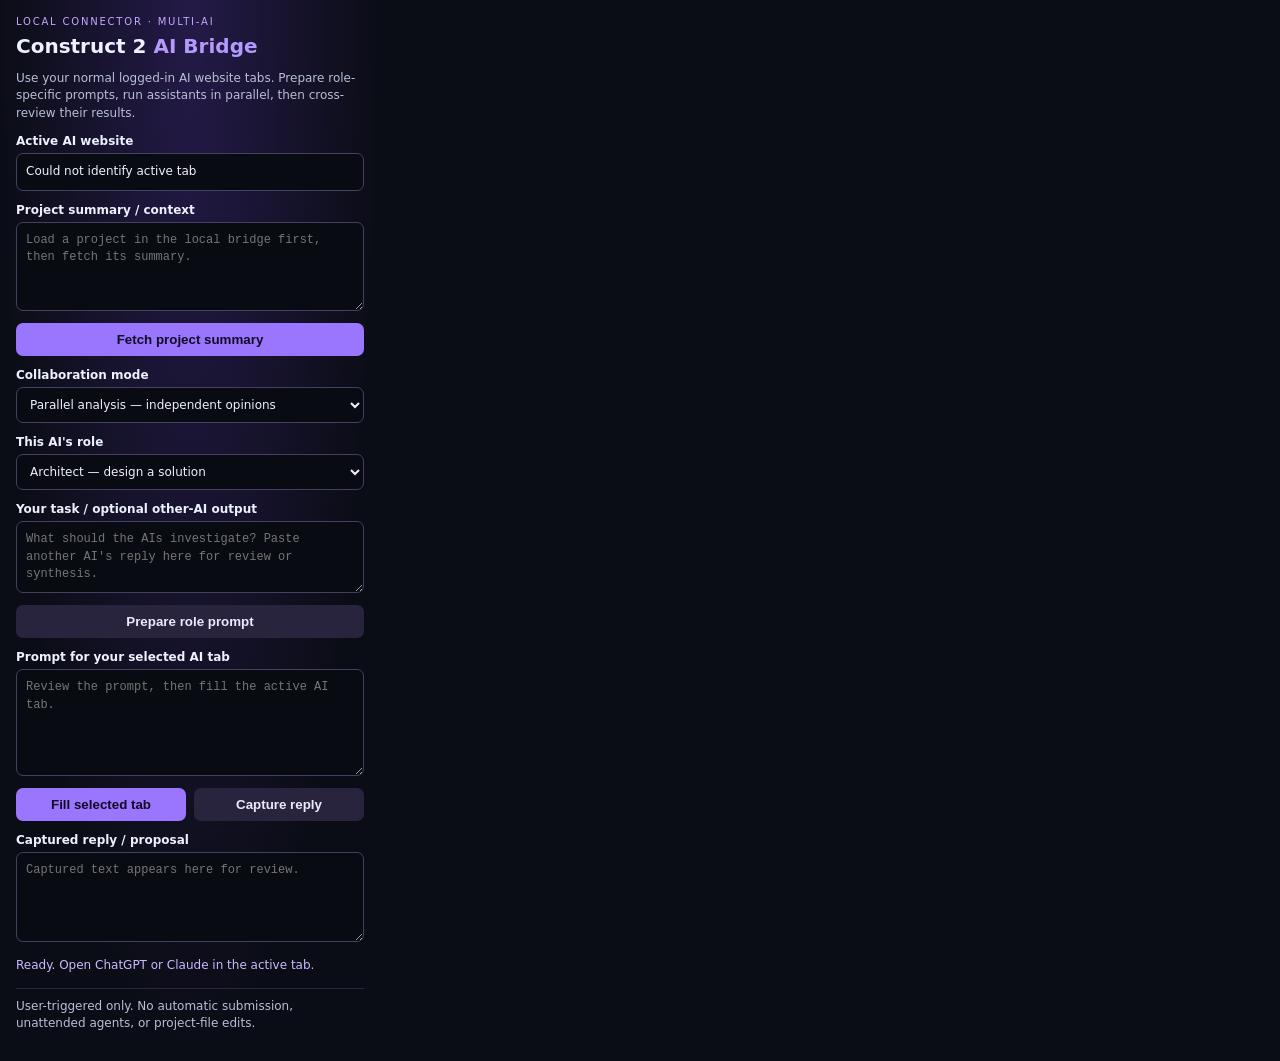
==== browser-extension/popup.html @ 30c67f8c "Load provider adapters before popup logic" ====
<!doctype html>
<html lang="en"><head><meta charset="utf-8"><meta name="viewport" content="width=device-width,initial-scale=1"><title>Construct 2 AI Bridge</title><link rel="stylesheet" href="popup.css"></head>
<body><main><div class="eyebrow">LOCAL CONNECTOR · MULTI-AI</div><h1>Construct 2 <span>AI Bridge</span></h1>
<p class="hint">Use your normal logged-in AI website tabs. Prepare role-specific prompts, run assistants in parallel, then cross-review their results.</p><label for="provider">Active AI website</label><input id="provider" readonly value="Checking active tab…" aria-live="polite">
<label for="project">Project summary / context</label><textarea id="project" rows="4" placeholder="Load a project in the local bridge first, then fetch its summary."></textarea><div class="row"><button id="fetch">Fetch project summary</button></div>
<label for="mode">Collaboration mode</label><select id="mode"><option value="parallel">Parallel analysis — independent opinions</option><option value="review">Review — critique another AI's proposal</option><option value="synthesis">Synthesis — reconcile both responses</option></select>
<label for="role">This AI's role</label><select id="role"><option value="architect">Architect — design a solution</option><option value="debugger">Debugger — find causes and edge cases</option><option value="reviewer">Reviewer — challenge assumptions</option><option value="implementer">Implementer — give concrete steps</option></select>
<label for="task">Your task / optional other-AI output</label><textarea id="task" rows="3" placeholder="What should the AIs investigate? Paste another AI's reply here for review or synthesis."></textarea><div class="row"><button id="prepare" class="secondary">Prepare role prompt</button></div>
<label for="prompt">Prompt for your selected AI tab</label><textarea id="prompt" rows="5" placeholder="Review the prompt, then fill the active AI tab."></textarea><div class="row"><button id="fill">Fill selected tab</button><button id="capture" class="secondary">Capture reply</button></div>
<label for="reply">Captured reply / proposal</label><textarea id="reply" rows="4" placeholder="Captured text appears here for review."></textarea><p id="status" role="status">Ready. Open ChatGPT or Claude in the active tab.</p><p class="foot">User-triggered only. No automatic submission, unattended agents, or project-file edits.</p></main><script src="provider-adapters.js"></script><script src="popup.js"></script></body></html>
---- browser-extension/popup.css ----
:root{color-scheme:dark;font-family:system-ui,sans-serif;background:#0b0d16;color:#edf0ff}*{box-sizing:border-box}body{margin:0;width:380px;background:radial-gradient(ellipse at top,#241a48,#0b0d16 70%)}main{padding:16px}.eyebrow{font-size:10px;letter-spacing:.18em;color:#c4a7ff}h1{font-size:20px;margin:7px 0 10px}h1 span{color:#b49aff}.hint,.foot{font-size:12px;color:#b8bfd5;line-height:1.45}label{display:block;font-size:12px;font-weight:700;margin:12px 0 5px}textarea,select,input{width:100%;background:#090b12;border:1px solid #44405f;color:#f1efff;border-radius:7px;padding:9px;font:12px/1.45 system-ui,sans-serif}textarea{resize:vertical;background:#090b12;border:1px solid #44405f;color:#f1efff;border-radius:7px;padding:9px;font:12px/1.45 ui-monospace,monospace}button{border:0;border-radius:7px;background:#9a76ff;color:#120b24;font-weight:750;padding:9px 10px;cursor:pointer;flex:1}.secondary{background:#29243e;color:#eee8ff}.row{display:flex;gap:8px;margin-top:8px}#status{font-size:12px;color:#c9baff;min-height:18px}.foot{border-top:1px solid #29243e;padding-top:9px}
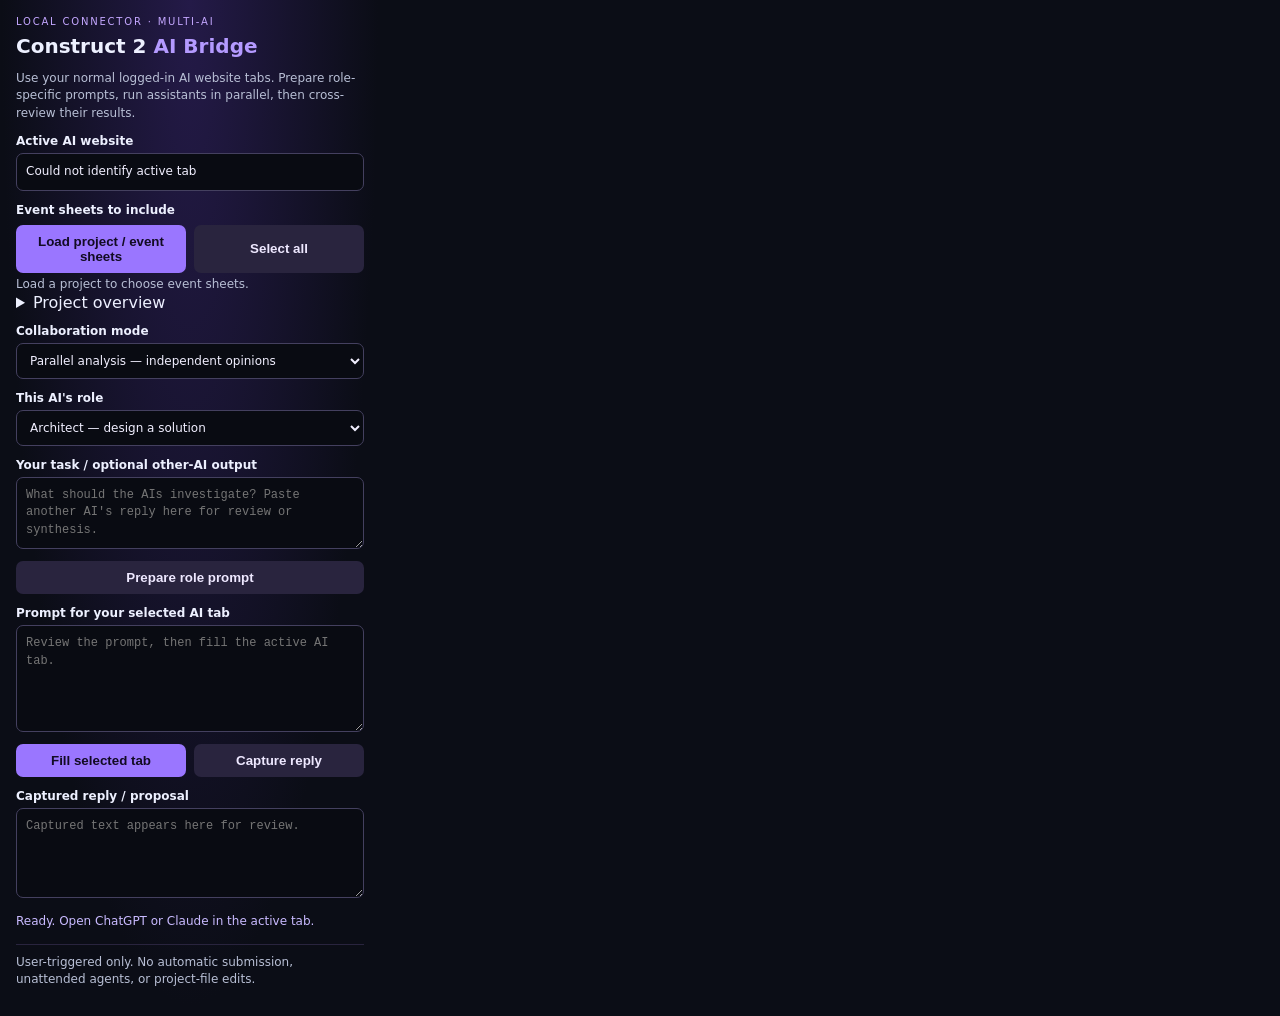
==== commit 84754e30: "Add selectable event-sheet list to extension popup" ====
--- a/browser-extension/popup.html
+++ b/browser-extension/popup.html
@@ -2,9 +2,9 @@
 <html lang="en"><head><meta charset="utf-8"><meta name="viewport" content="width=device-width,initial-scale=1"><title>Construct 2 AI Bridge</title><link rel="stylesheet" href="popup.css"></head>
 <body><main><div class="eyebrow">LOCAL CONNECTOR · MULTI-AI</div><h1>Construct 2 <span>AI Bridge</span></h1>
 <p class="hint">Use your normal logged-in AI website tabs. Prepare role-specific prompts, run assistants in parallel, then cross-review their results.</p><label for="provider">Active AI website</label><input id="provider" readonly value="Checking active tab…" aria-live="polite">
-<label for="project">Project summary / context</label><textarea id="project" rows="4" placeholder="Load a project in the local bridge first, then fetch its summary."></textarea><div class="row"><button id="fetch">Fetch project summary</button></div>
+<label>Event sheets to include</label><div class="row"><button id="fetch">Load project / event sheets</button><button id="selectAll" class="secondary">Select all</button></div><div id="sheets" class="sheets"><span class="hint">Load a project to choose event sheets.</span></div><details><summary>Project overview</summary><textarea id="project" rows="3" readonly placeholder="Project overview appears here."></textarea></details>
 <label for="mode">Collaboration mode</label><select id="mode"><option value="parallel">Parallel analysis — independent opinions</option><option value="review">Review — critique another AI's proposal</option><option value="synthesis">Synthesis — reconcile both responses</option></select>
 <label for="role">This AI's role</label><select id="role"><option value="architect">Architect — design a solution</option><option value="debugger">Debugger — find causes and edge cases</option><option value="reviewer">Reviewer — challenge assumptions</option><option value="implementer">Implementer — give concrete steps</option></select>
 <label for="task">Your task / optional other-AI output</label><textarea id="task" rows="3" placeholder="What should the AIs investigate? Paste another AI's reply here for review or synthesis."></textarea><div class="row"><button id="prepare" class="secondary">Prepare role prompt</button></div>
 <label for="prompt">Prompt for your selected AI tab</label><textarea id="prompt" rows="5" placeholder="Review the prompt, then fill the active AI tab."></textarea><div class="row"><button id="fill">Fill selected tab</button><button id="capture" class="secondary">Capture reply</button></div>
-<label for="reply">Captured reply / proposal</label><textarea id="reply" rows="4" placeholder="Captured text appears here for review."></textarea><p id="status" role="status">Ready. Open ChatGPT or Claude in the active tab.</p><p class="foot">User-triggered only. No automatic submission, unattended agents, or project-file edits.</p></main><script src="provider-adapters.js"></script><script src="popup.js"></script></body></html>+<label for="reply">Captured reply / proposal</label><textarea id="reply" rows="4" placeholder="Captured text appears here for review."></textarea><p id="status" role="status">Ready. Open ChatGPT or Claude in the active tab.</p><p class="foot">User-triggered only. No automatic submission, unattended agents, or project-file edits.</p></main><script src="connectors/chatgpt.js"></script><script src="connectors/claude.js"></script><script src="provider-adapters.js"></script><script src="popup.js"></script></body></html>
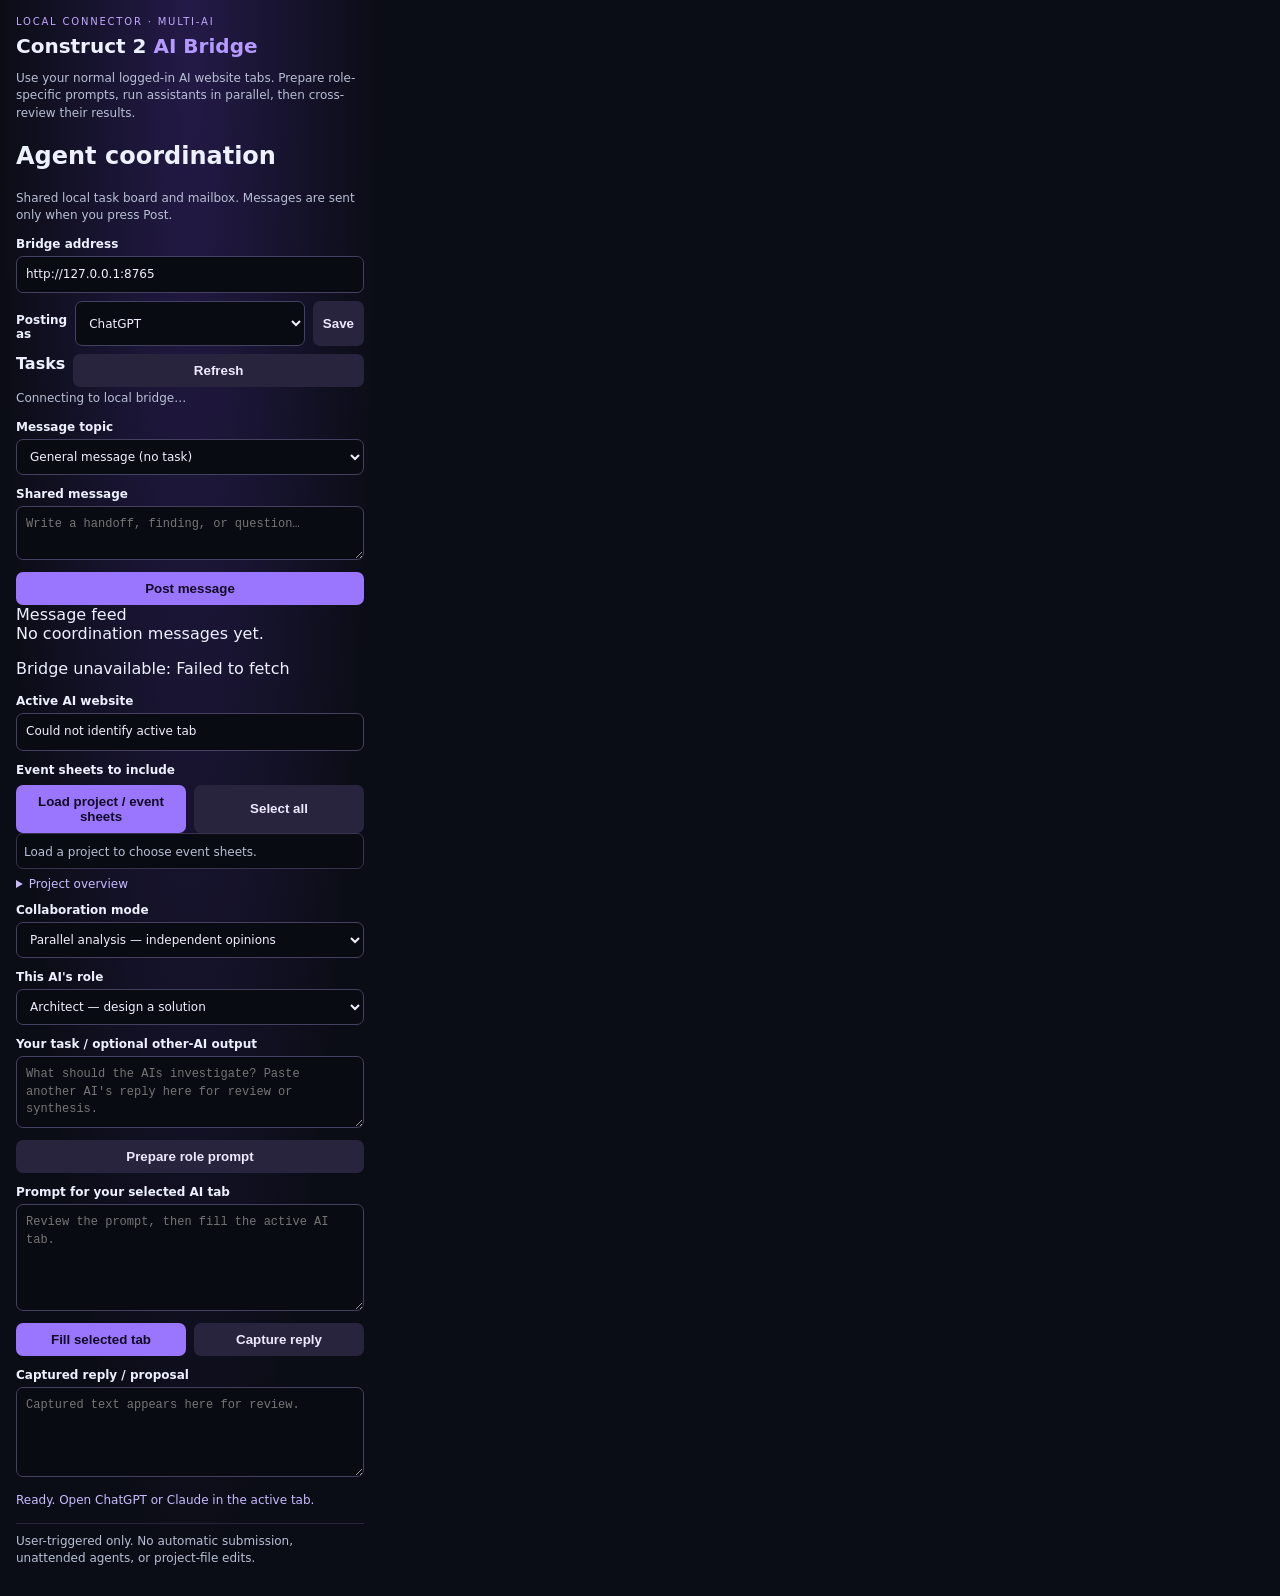
==== commit 9a6baf38: "Add coordination controls to extension popup" ====
--- a/browser-extension/popup.html
+++ b/browser-extension/popup.html
@@ -1,7 +1,20 @@
 <!doctype html>
 <html lang="en"><head><meta charset="utf-8"><meta name="viewport" content="width=device-width,initial-scale=1"><title>Construct 2 AI Bridge</title><link rel="stylesheet" href="popup.css"></head>
 <body><main><div class="eyebrow">LOCAL CONNECTOR · MULTI-AI</div><h1>Construct 2 <span>AI Bridge</span></h1>
-<p class="hint">Use your normal logged-in AI website tabs. Prepare role-specific prompts, run assistants in parallel, then cross-review their results.</p><label for="provider">Active AI website</label><input id="provider" readonly value="Checking active tab…" aria-live="polite">
+<p class="hint">Use your normal logged-in AI website tabs. Prepare role-specific prompts, run assistants in parallel, then cross-review their results.</p><section class="coord-panel" aria-labelledby="coordHeading">
+<h2 id="coordHeading">Agent coordination</h2>
+<p class="hint">Shared local task board and mailbox. Messages are sent only when you press Post.</p>
+<label for="coordApiBase">Bridge address</label><input id="coordApiBase" type="url" value="http://127.0.0.1:8765" spellcheck="false">
+<div class="row"><label class="agent-label" for="coordAgent">Posting as</label><select id="coordAgent"><option value="chatgpt">ChatGPT</option><option value="claude">Claude</option></select><button id="coordSave" class="secondary">Save</button></div>
+<div class="row"><strong class="subheading">Tasks</strong><button id="coordRefresh" class="secondary compact">Refresh</button></div>
+<div id="coordTasks" class="coord-list"><span class="hint">Connecting to local bridge…</span></div>
+<label for="coordMessageTask">Message topic</label><select id="coordMessageTask"><option value="">General message (no task)</option></select>
+<label for="coordMessage">Shared message</label><textarea id="coordMessage" rows="2" placeholder="Write a handoff, finding, or question…"></textarea>
+<div class="row"><button id="coordPost">Post message</button></div>
+<div class="subheading">Message feed</div><div id="coordMessages" class="coord-list message-list">No coordination messages yet.</div>
+<p id="coordStatus" class="coord-status" role="status">Connecting…</p>
+</section>
+<label for="provider">Active AI website</label><input id="provider" readonly value="Checking active tab…" aria-live="polite">
 <label>Event sheets to include</label><div class="row"><button id="fetch">Load project / event sheets</button><button id="selectAll" class="secondary">Select all</button></div><div id="sheets" class="sheets"><span class="hint">Load a project to choose event sheets.</span></div><details><summary>Project overview</summary><textarea id="project" rows="3" readonly placeholder="Project overview appears here."></textarea></details>
 <label for="mode">Collaboration mode</label><select id="mode"><option value="parallel">Parallel analysis — independent opinions</option><option value="review">Review — critique another AI's proposal</option><option value="synthesis">Synthesis — reconcile both responses</option></select>
 <label for="role">This AI's role</label><select id="role"><option value="architect">Architect — design a solution</option><option value="debugger">Debugger — find causes and edge cases</option><option value="reviewer">Reviewer — challenge assumptions</option><option value="implementer">Implementer — give concrete steps</option></select>
--- a/browser-extension/popup.css
+++ b/browser-extension/popup.css
@@ -1 +1,3 @@
 :root{color-scheme:dark;font-family:system-ui,sans-serif;background:#0b0d16;color:#edf0ff}*{box-sizing:border-box}body{margin:0;width:380px;background:radial-gradient(ellipse at top,#241a48,#0b0d16 70%)}main{padding:16px}.eyebrow{font-size:10px;letter-spacing:.18em;color:#c4a7ff}h1{font-size:20px;margin:7px 0 10px}h1 span{color:#b49aff}.hint,.foot{font-size:12px;color:#b8bfd5;line-height:1.45}label{display:block;font-size:12px;font-weight:700;margin:12px 0 5px}textarea,select,input{width:100%;background:#090b12;border:1px solid #44405f;color:#f1efff;border-radius:7px;padding:9px;font:12px/1.45 system-ui,sans-serif}textarea{resize:vertical;background:#090b12;border:1px solid #44405f;color:#f1efff;border-radius:7px;padding:9px;font:12px/1.45 ui-monospace,monospace}button{border:0;border-radius:7px;background:#9a76ff;color:#120b24;font-weight:750;padding:9px 10px;cursor:pointer;flex:1}.secondary{background:#29243e;color:#eee8ff}.row{display:flex;gap:8px;margin-top:8px}#status{font-size:12px;color:#c9baff;min-height:18px}.foot{border-top:1px solid #29243e;padding-top:9px}
+
+.sheets{max-height:150px;overflow:auto;border:1px solid #39334f;border-radius:7px;padding:7px;background:#090b12}.sheet-option{display:flex;gap:8px;align-items:flex-start;padding:6px 2px;font-size:12px;border-bottom:1px solid #242033}.sheet-option:last-child{border-bottom:0}.sheet-option input{width:auto;margin:2px 0 0;accent-color:#a98aff}.sheet-option span{overflow-wrap:anywhere}.sheet-option small{display:block;color:#a9acc4;margin-top:2px}details{margin-top:8px;font-size:12px;color:#c9baff}summary{cursor:pointer}#project{margin-top:6px}
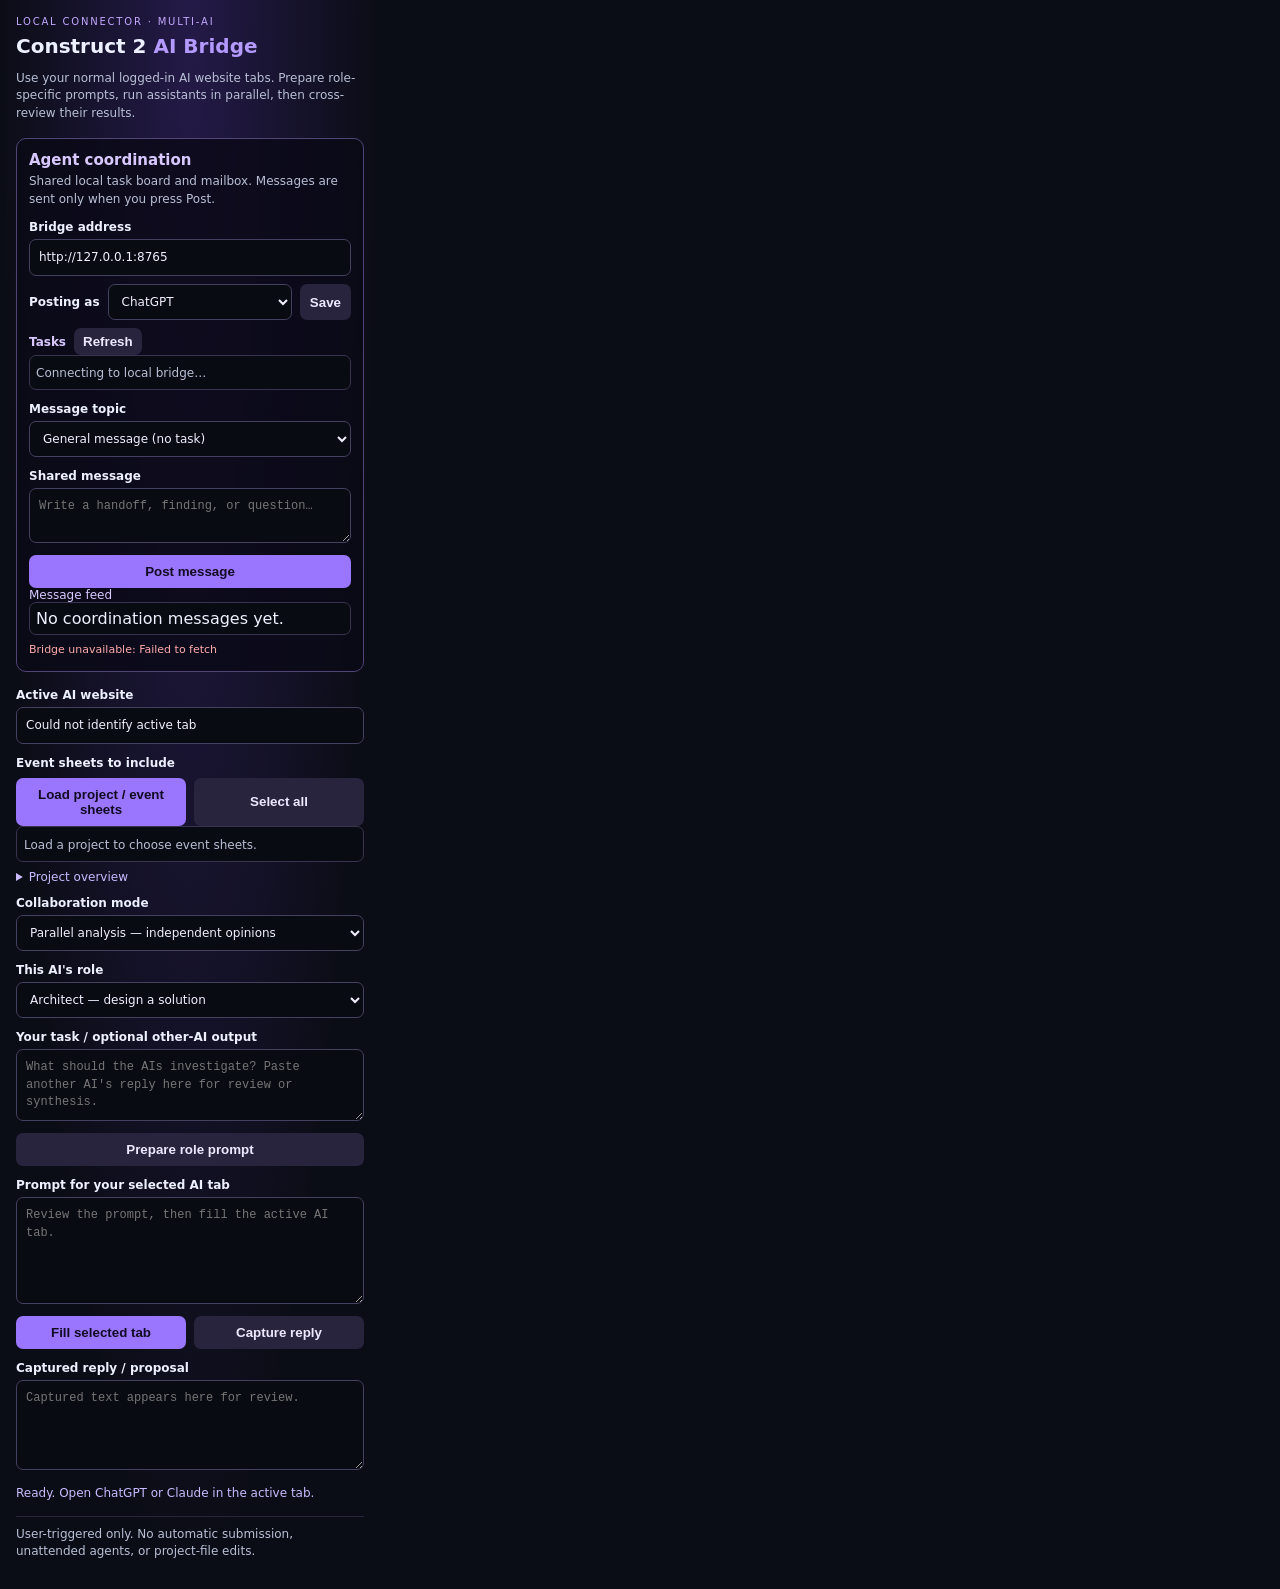
==== commit ed6bb555: "Load coordination client before popup integration" ====
--- a/browser-extension/popup.html
+++ b/browser-extension/popup.html
@@ -20,4 +20,4 @@
 <label for="role">This AI's role</label><select id="role"><option value="architect">Architect — design a solution</option><option value="debugger">Debugger — find causes and edge cases</option><option value="reviewer">Reviewer — challenge assumptions</option><option value="implementer">Implementer — give concrete steps</option></select>
 <label for="task">Your task / optional other-AI output</label><textarea id="task" rows="3" placeholder="What should the AIs investigate? Paste another AI's reply here for review or synthesis."></textarea><div class="row"><button id="prepare" class="secondary">Prepare role prompt</button></div>
 <label for="prompt">Prompt for your selected AI tab</label><textarea id="prompt" rows="5" placeholder="Review the prompt, then fill the active AI tab."></textarea><div class="row"><button id="fill">Fill selected tab</button><button id="capture" class="secondary">Capture reply</button></div>
-<label for="reply">Captured reply / proposal</label><textarea id="reply" rows="4" placeholder="Captured text appears here for review."></textarea><p id="status" role="status">Ready. Open ChatGPT or Claude in the active tab.</p><p class="foot">User-triggered only. No automatic submission, unattended agents, or project-file edits.</p></main><script src="connectors/chatgpt.js"></script><script src="connectors/claude.js"></script><script src="provider-adapters.js"></script><script src="popup.js"></script></body></html>+<label for="reply">Captured reply / proposal</label><textarea id="reply" rows="4" placeholder="Captured text appears here for review."></textarea><p id="status" role="status">Ready. Open ChatGPT or Claude in the active tab.</p><p class="foot">User-triggered only. No automatic submission, unattended agents, or project-file edits.</p></main><script src="coordination-client.js"></script><script src="connectors/chatgpt.js"></script><script src="connectors/claude.js"></script><script src="provider-adapters.js"></script><script src="popup.js"></script></body></html>
--- a/browser-extension/popup.css
+++ b/browser-extension/popup.css
@@ -1,3 +1,21 @@
 :root{color-scheme:dark;font-family:system-ui,sans-serif;background:#0b0d16;color:#edf0ff}*{box-sizing:border-box}body{margin:0;width:380px;background:radial-gradient(ellipse at top,#241a48,#0b0d16 70%)}main{padding:16px}.eyebrow{font-size:10px;letter-spacing:.18em;color:#c4a7ff}h1{font-size:20px;margin:7px 0 10px}h1 span{color:#b49aff}.hint,.foot{font-size:12px;color:#b8bfd5;line-height:1.45}label{display:block;font-size:12px;font-weight:700;margin:12px 0 5px}textarea,select,input{width:100%;background:#090b12;border:1px solid #44405f;color:#f1efff;border-radius:7px;padding:9px;font:12px/1.45 system-ui,sans-serif}textarea{resize:vertical;background:#090b12;border:1px solid #44405f;color:#f1efff;border-radius:7px;padding:9px;font:12px/1.45 ui-monospace,monospace}button{border:0;border-radius:7px;background:#9a76ff;color:#120b24;font-weight:750;padding:9px 10px;cursor:pointer;flex:1}.secondary{background:#29243e;color:#eee8ff}.row{display:flex;gap:8px;margin-top:8px}#status{font-size:12px;color:#c9baff;min-height:18px}.foot{border-top:1px solid #29243e;padding-top:9px}
 
 .sheets{max-height:150px;overflow:auto;border:1px solid #39334f;border-radius:7px;padding:7px;background:#090b12}.sheet-option{display:flex;gap:8px;align-items:flex-start;padding:6px 2px;font-size:12px;border-bottom:1px solid #242033}.sheet-option:last-child{border-bottom:0}.sheet-option input{width:auto;margin:2px 0 0;accent-color:#a98aff}.sheet-option span{overflow-wrap:anywhere}.sheet-option small{display:block;color:#a9acc4;margin-top:2px}details{margin-top:8px;font-size:12px;color:#c9baff}summary{cursor:pointer}#project{margin-top:6px}
+
+.coord-panel{margin:16px 0;padding:12px;border:1px solid #514477;border-radius:10px;background:rgba(10,9,22,.82)}
+.coord-panel h2{font-size:15px;margin:0 0 4px;color:#d8c8ff}
+.coord-panel .hint{margin:4px 0 8px}
+.agent-label{margin:0;align-self:center;white-space:nowrap}
+.subheading{font-size:12px;color:#d8c8ff;align-self:center}
+.compact{flex:0 0 auto;padding:6px 9px}
+.coord-list{max-height:180px;overflow:auto;border:1px solid #39334f;border-radius:7px;background:#090b12;padding:6px}
+.coord-task,.coord-message{padding:8px;border-bottom:1px solid #29243e}
+.coord-task:last-child,.coord-message:last-child{border-bottom:0}
+.coord-task-heading{display:flex;justify-content:space-between;gap:8px;align-items:flex-start;font-size:12px}
+.coord-task p,.coord-message p{font-size:12px;white-space:pre-wrap;overflow-wrap:anywhere;margin:5px 0}
+.coord-task small,.coord-message small{font-size:10px;color:#aaa4c5;overflow-wrap:anywhere}
+.coord-state{color:#c4a7ff;font-size:10px;white-space:nowrap}
+.coord-task button{display:block;width:100%;margin-top:7px}
+.message-list{max-height:150px}
+.coord-status{font-size:11px;color:#c9baff;min-height:16px;margin:8px 0 0;overflow-wrap:anywhere}
+.coord-status.error{color:#ffaaaa}
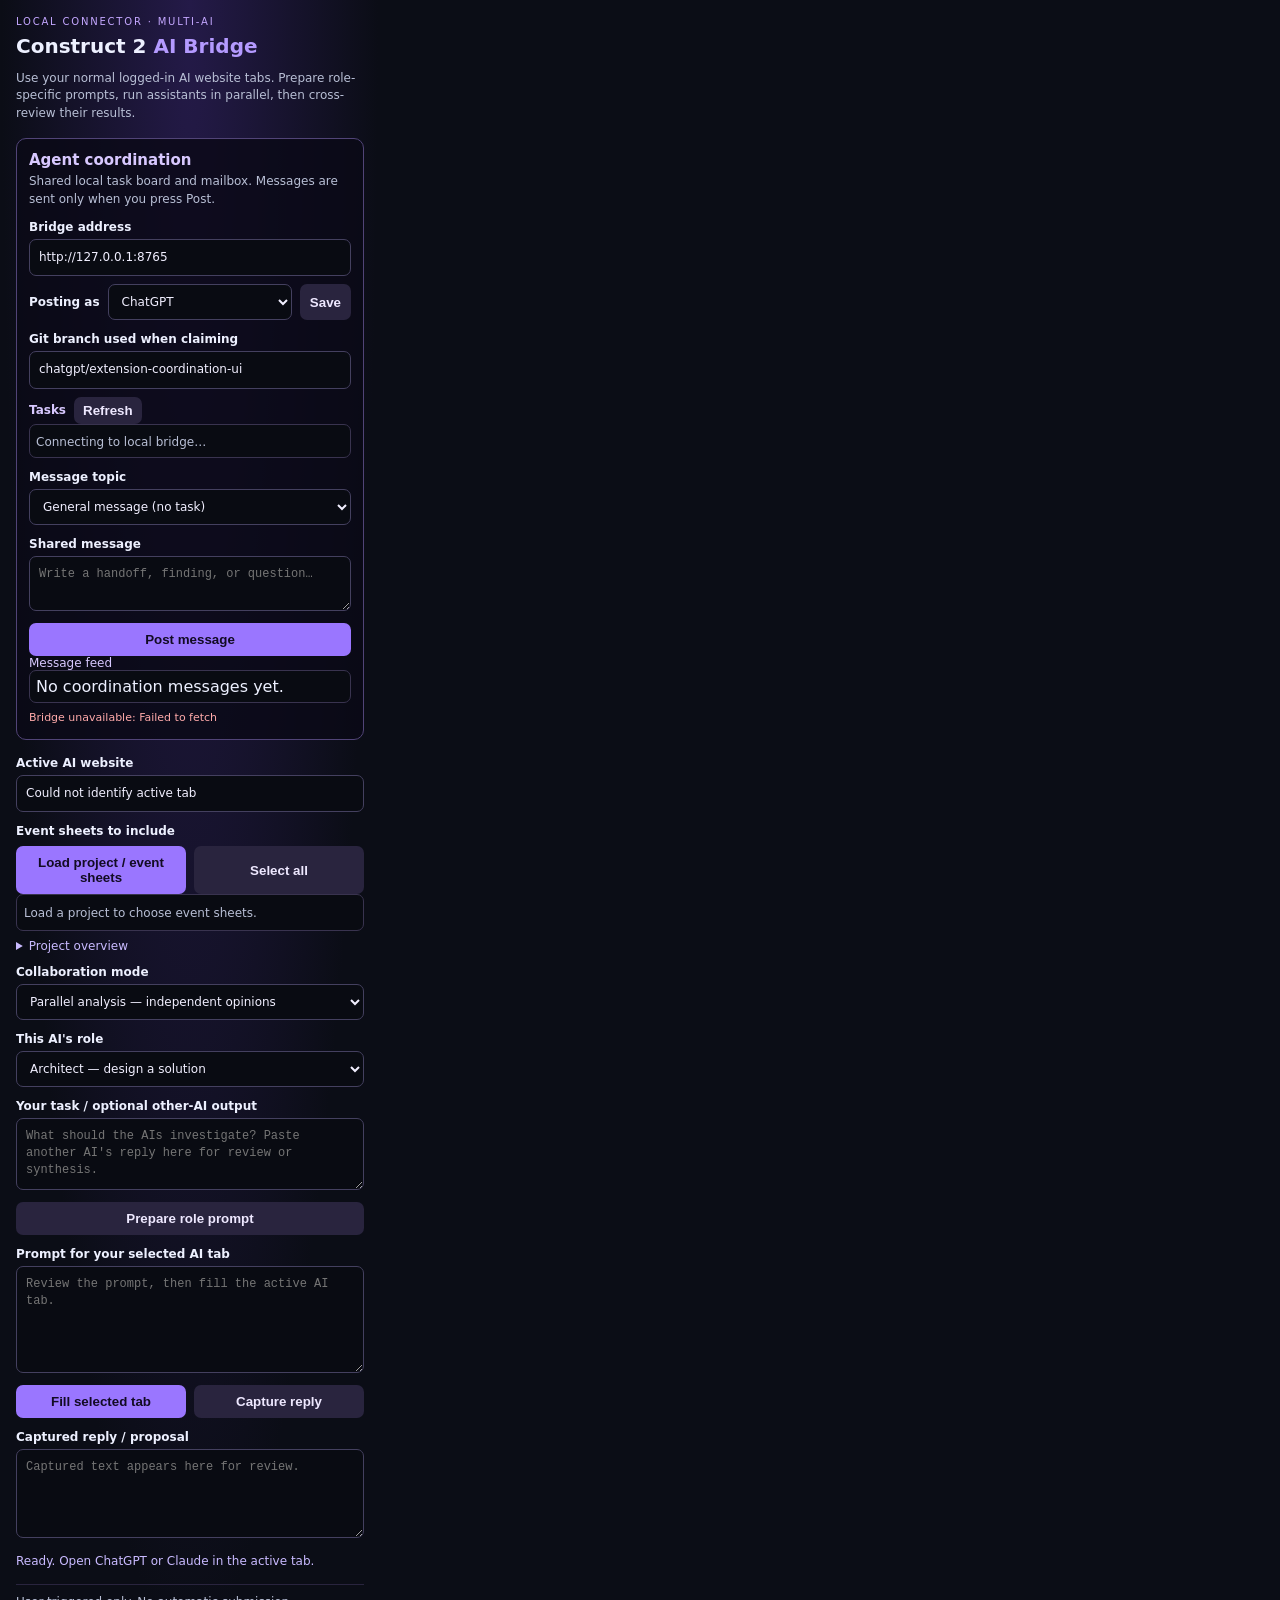
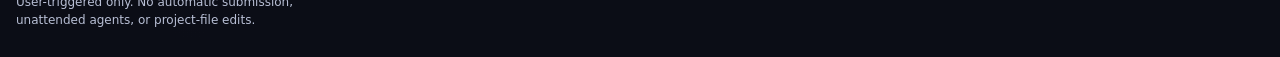
==== commit 8c5a71ff: "Add configurable Git branch for task claims" ====
--- a/browser-extension/popup.html
+++ b/browser-extension/popup.html
@@ -6,6 +6,7 @@
 <p class="hint">Shared local task board and mailbox. Messages are sent only when you press Post.</p>
 <label for="coordApiBase">Bridge address</label><input id="coordApiBase" type="url" value="http://127.0.0.1:8765" spellcheck="false">
 <div class="row"><label class="agent-label" for="coordAgent">Posting as</label><select id="coordAgent"><option value="chatgpt">ChatGPT</option><option value="claude">Claude</option></select><button id="coordSave" class="secondary">Save</button></div>
+<label for="coordBranch">Git branch used when claiming</label><input id="coordBranch" type="text" value="chatgpt/extension-coordination-ui" spellcheck="false">
 <div class="row"><strong class="subheading">Tasks</strong><button id="coordRefresh" class="secondary compact">Refresh</button></div>
 <div id="coordTasks" class="coord-list"><span class="hint">Connecting to local bridge…</span></div>
 <label for="coordMessageTask">Message topic</label><select id="coordMessageTask"><option value="">General message (no task)</option></select>
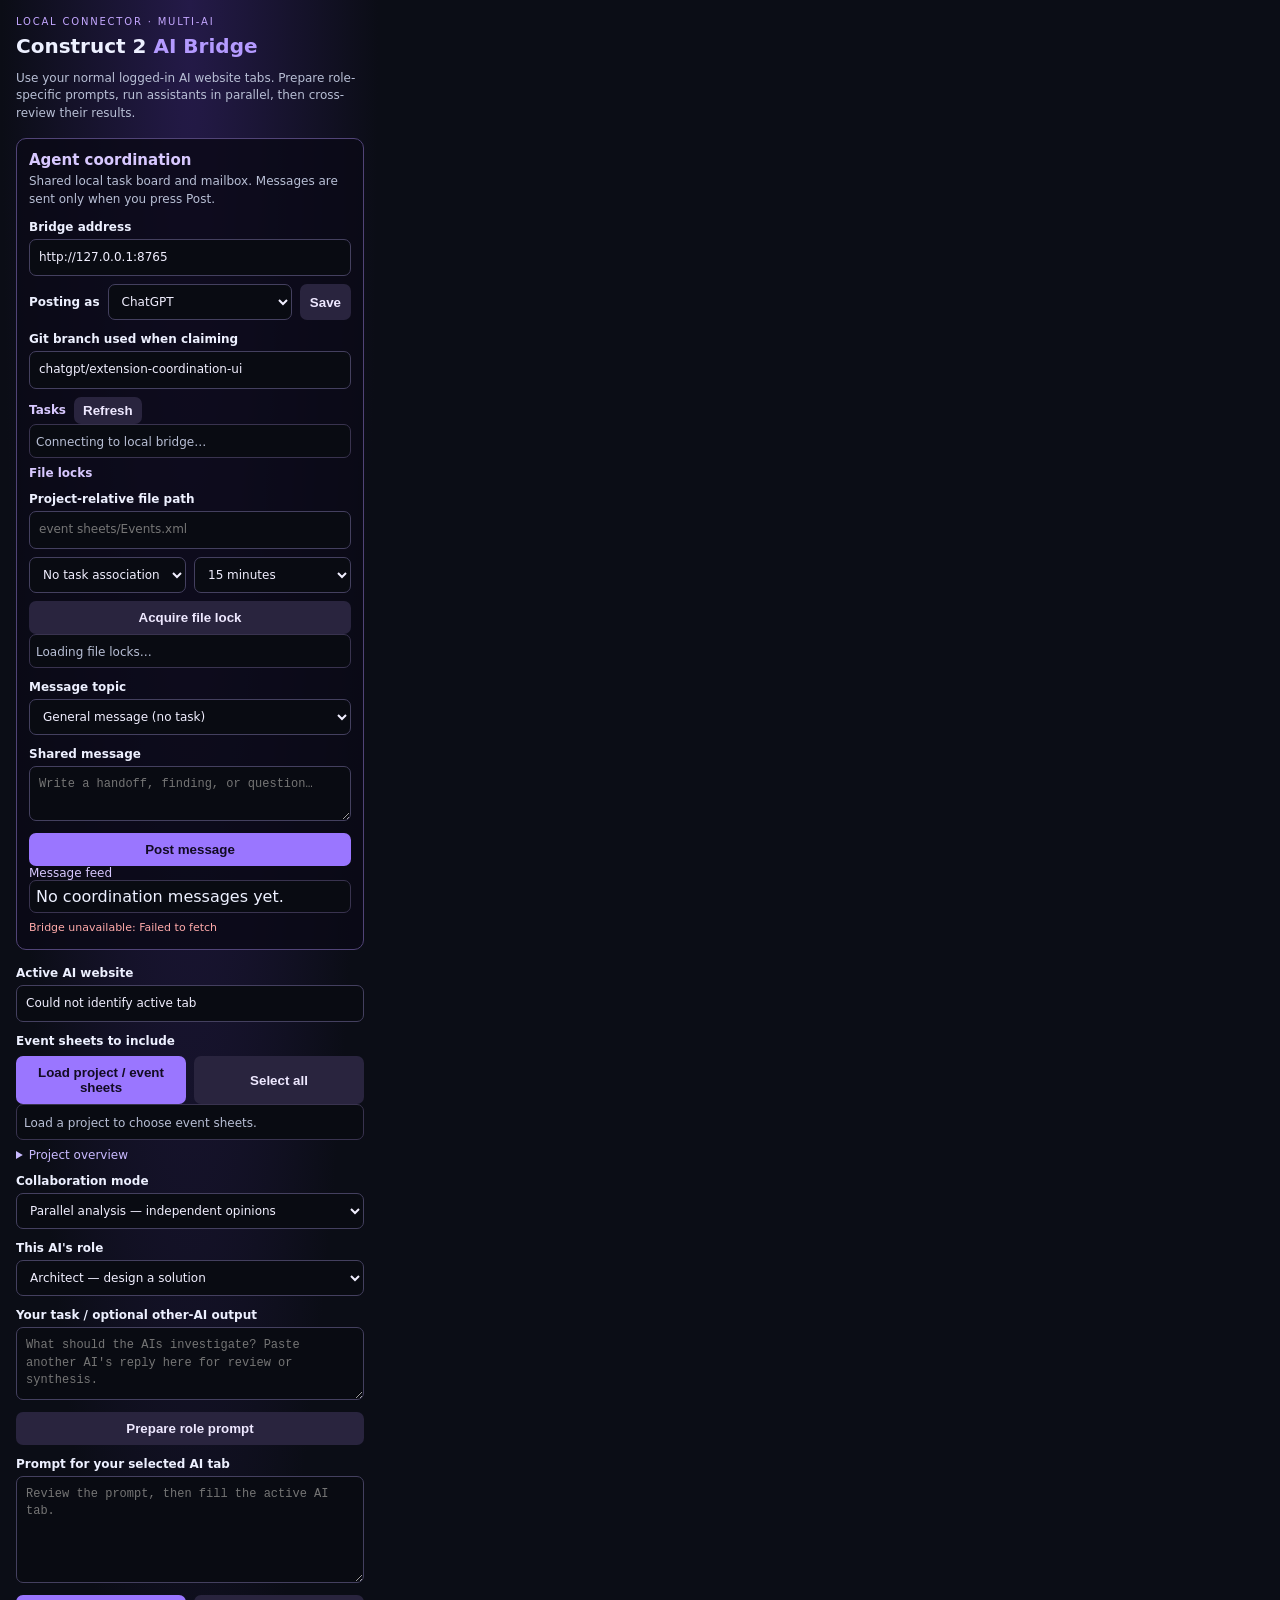
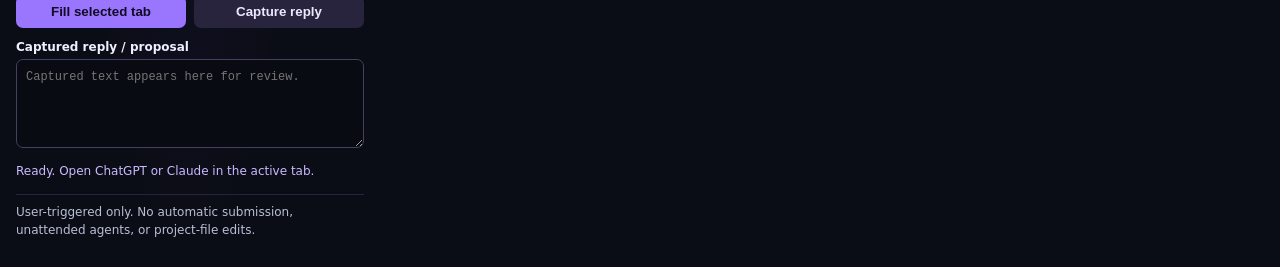
==== commit a1723fcd: "Add task lifecycle and file lock controls to popup" ====
--- a/browser-extension/popup.html
+++ b/browser-extension/popup.html
@@ -9,6 +9,11 @@
 <label for="coordBranch">Git branch used when claiming</label><input id="coordBranch" type="text" value="chatgpt/extension-coordination-ui" spellcheck="false">
 <div class="row"><strong class="subheading">Tasks</strong><button id="coordRefresh" class="secondary compact">Refresh</button></div>
 <div id="coordTasks" class="coord-list"><span class="hint">Connecting to local bridge…</span></div>
+<div class="row"><strong class="subheading">File locks</strong></div>
+<label for="coordLockPath">Project-relative file path</label><input id="coordLockPath" type="text" placeholder="event sheets/Events.xml" spellcheck="false">
+<div class="row"><select id="coordLockTask"><option value="">No task association</option></select><select id="coordLockTtl" aria-label="Lock duration"><option value="900">15 minutes</option><option value="1800">30 minutes</option><option value="3600">1 hour</option><option value="14400">4 hours</option></select></div>
+<div class="row"><button id="coordAcquireLock" class="secondary">Acquire file lock</button></div>
+<div id="coordLocks" class="coord-list lock-list"><span class="hint">Loading file locks…</span></div>
 <label for="coordMessageTask">Message topic</label><select id="coordMessageTask"><option value="">General message (no task)</option></select>
 <label for="coordMessage">Shared message</label><textarea id="coordMessage" rows="2" placeholder="Write a handoff, finding, or question…"></textarea>
 <div class="row"><button id="coordPost">Post message</button></div>
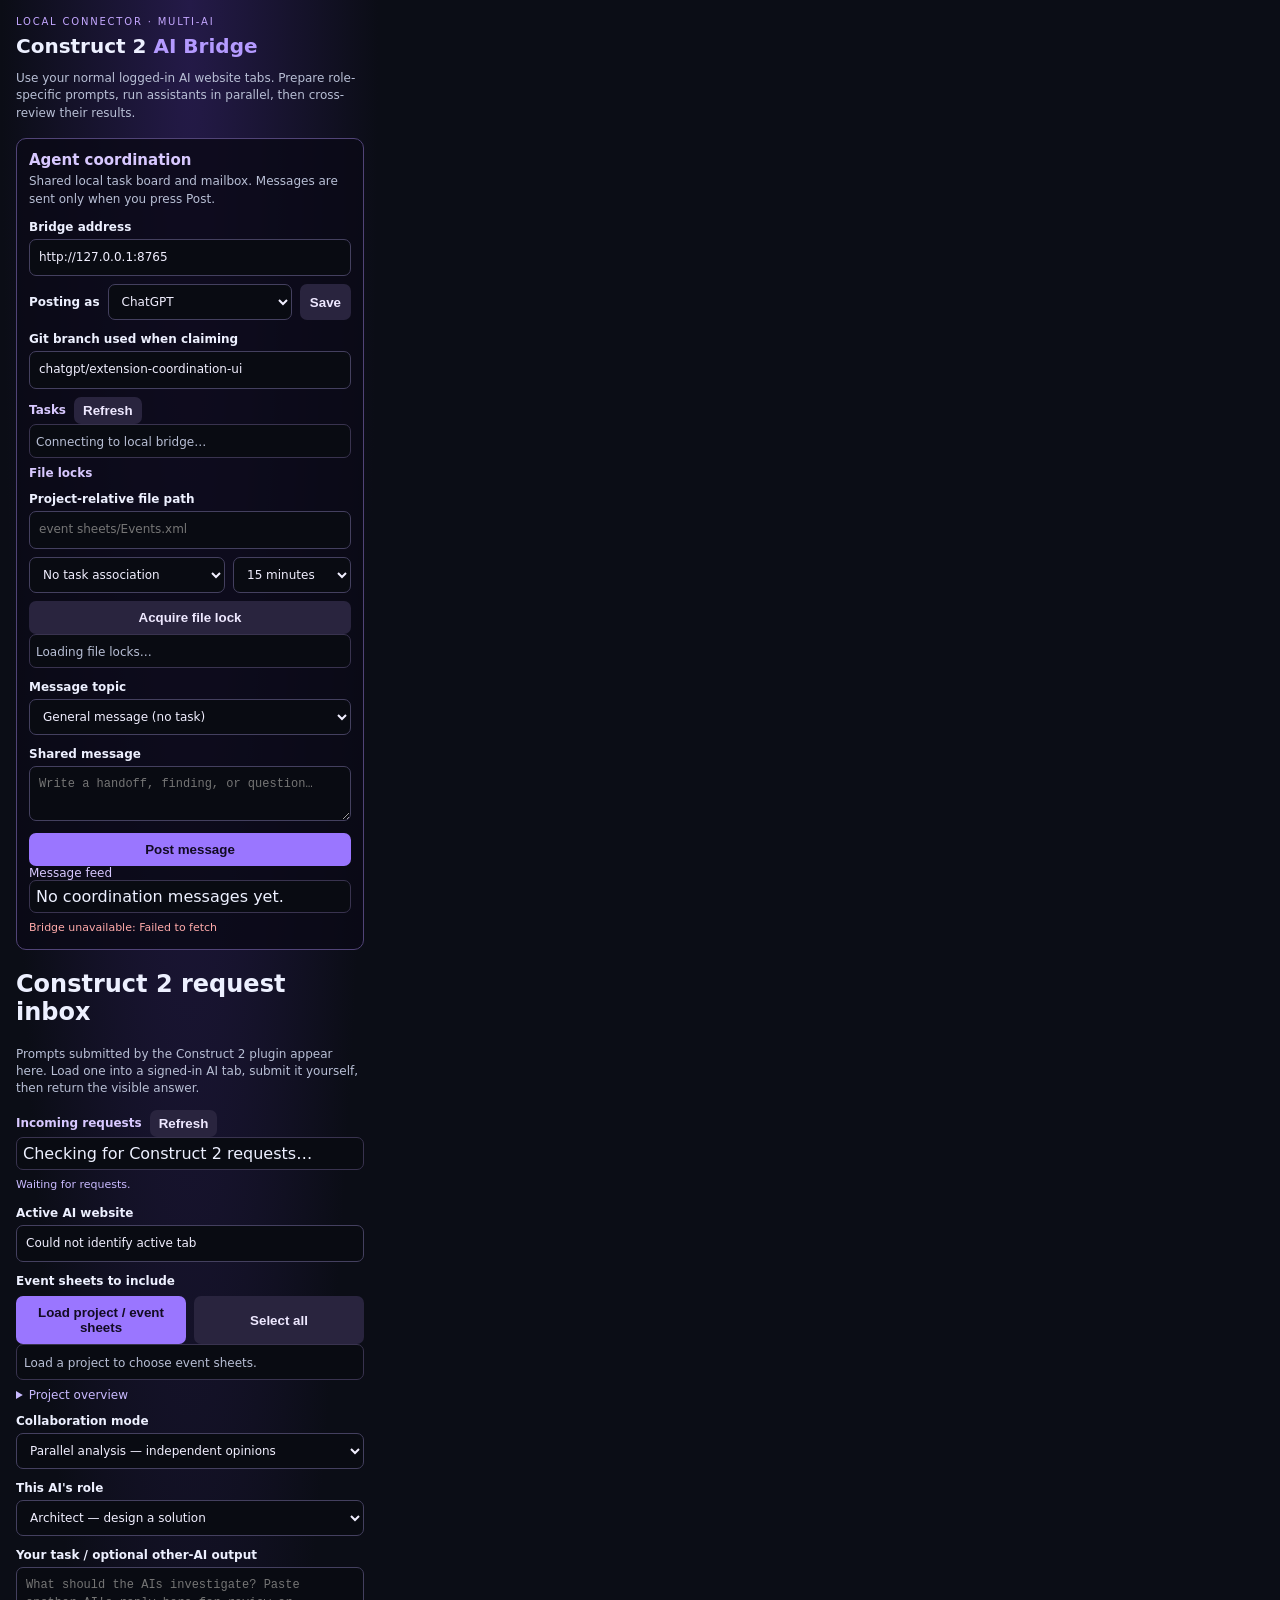
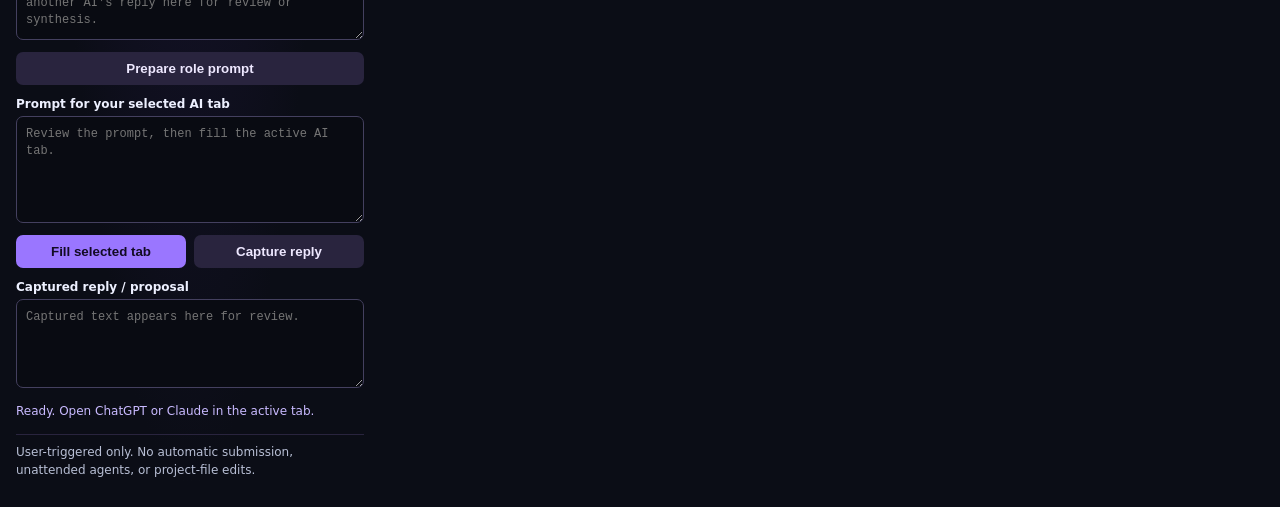
==== commit 0b6c9ae6: "Add Construct 2 AI request inbox UI" ====
--- a/browser-extension/popup.html
+++ b/browser-extension/popup.html
@@ -20,6 +20,13 @@
 <div class="subheading">Message feed</div><div id="coordMessages" class="coord-list message-list">No coordination messages yet.</div>
 <p id="coordStatus" class="coord-status" role="status">Connecting…</p>
 </section>
+<section class="relay-panel" aria-labelledby="relayHeading">
+<h2 id="relayHeading">Construct 2 request inbox</h2>
+<p class="hint">Prompts submitted by the Construct 2 plugin appear here. Load one into a signed-in AI tab, submit it yourself, then return the visible answer.</p>
+<div class="row"><strong class="subheading">Incoming requests</strong><button id="relayRefresh" class="secondary compact" type="button">Refresh</button></div>
+<div id="relayRequests" class="coord-list relay-list" aria-live="polite">Checking for Construct 2 requests…</div>
+<p id="relayStatus" class="coord-status" role="status">Waiting for requests.</p>
+</section>
 <label for="provider">Active AI website</label><input id="provider" readonly value="Checking active tab…" aria-live="polite">
 <label>Event sheets to include</label><div class="row"><button id="fetch">Load project / event sheets</button><button id="selectAll" class="secondary">Select all</button></div><div id="sheets" class="sheets"><span class="hint">Load a project to choose event sheets.</span></div><details><summary>Project overview</summary><textarea id="project" rows="3" readonly placeholder="Project overview appears here."></textarea></details>
 <label for="mode">Collaboration mode</label><select id="mode"><option value="parallel">Parallel analysis — independent opinions</option><option value="review">Review — critique another AI's proposal</option><option value="synthesis">Synthesis — reconcile both responses</option></select>
--- a/browser-extension/popup.css
+++ b/browser-extension/popup.css
@@ -19,3 +19,18 @@
 .message-list{max-height:150px}
 .coord-status{font-size:11px;color:#c9baff;min-height:16px;margin:8px 0 0;overflow-wrap:anywhere}
 .coord-status.error{color:#ffaaaa}
+
+
+.coord-task-controls{display:flex;gap:7px;margin-top:8px;align-items:center}
+.coord-task-controls select{flex:1;min-width:0;padding:7px;font-size:11px;text-transform:capitalize}
+.coord-task-controls button{flex:0 0 auto}
+.coord-owned{display:block;margin-top:7px;color:#a9d9bd;font-size:10px}
+.lock-list{max-height:140px}
+.coord-lock{display:flex;gap:8px;align-items:center;justify-content:space-between;padding:8px;border-bottom:1px solid #29243e}
+.coord-lock:last-child{border-bottom:0}
+.coord-lock>div{min-width:0;flex:1}
+.coord-lock strong,.coord-lock small{display:block;overflow-wrap:anywhere}
+.coord-lock strong{font-size:11px;font-weight:650}
+.coord-lock small{font-size:10px;color:#aaa4c5;margin-top:3px}
+.coord-lock button{flex:0 0 auto}
+#coordLockTtl{max-width:118px}
